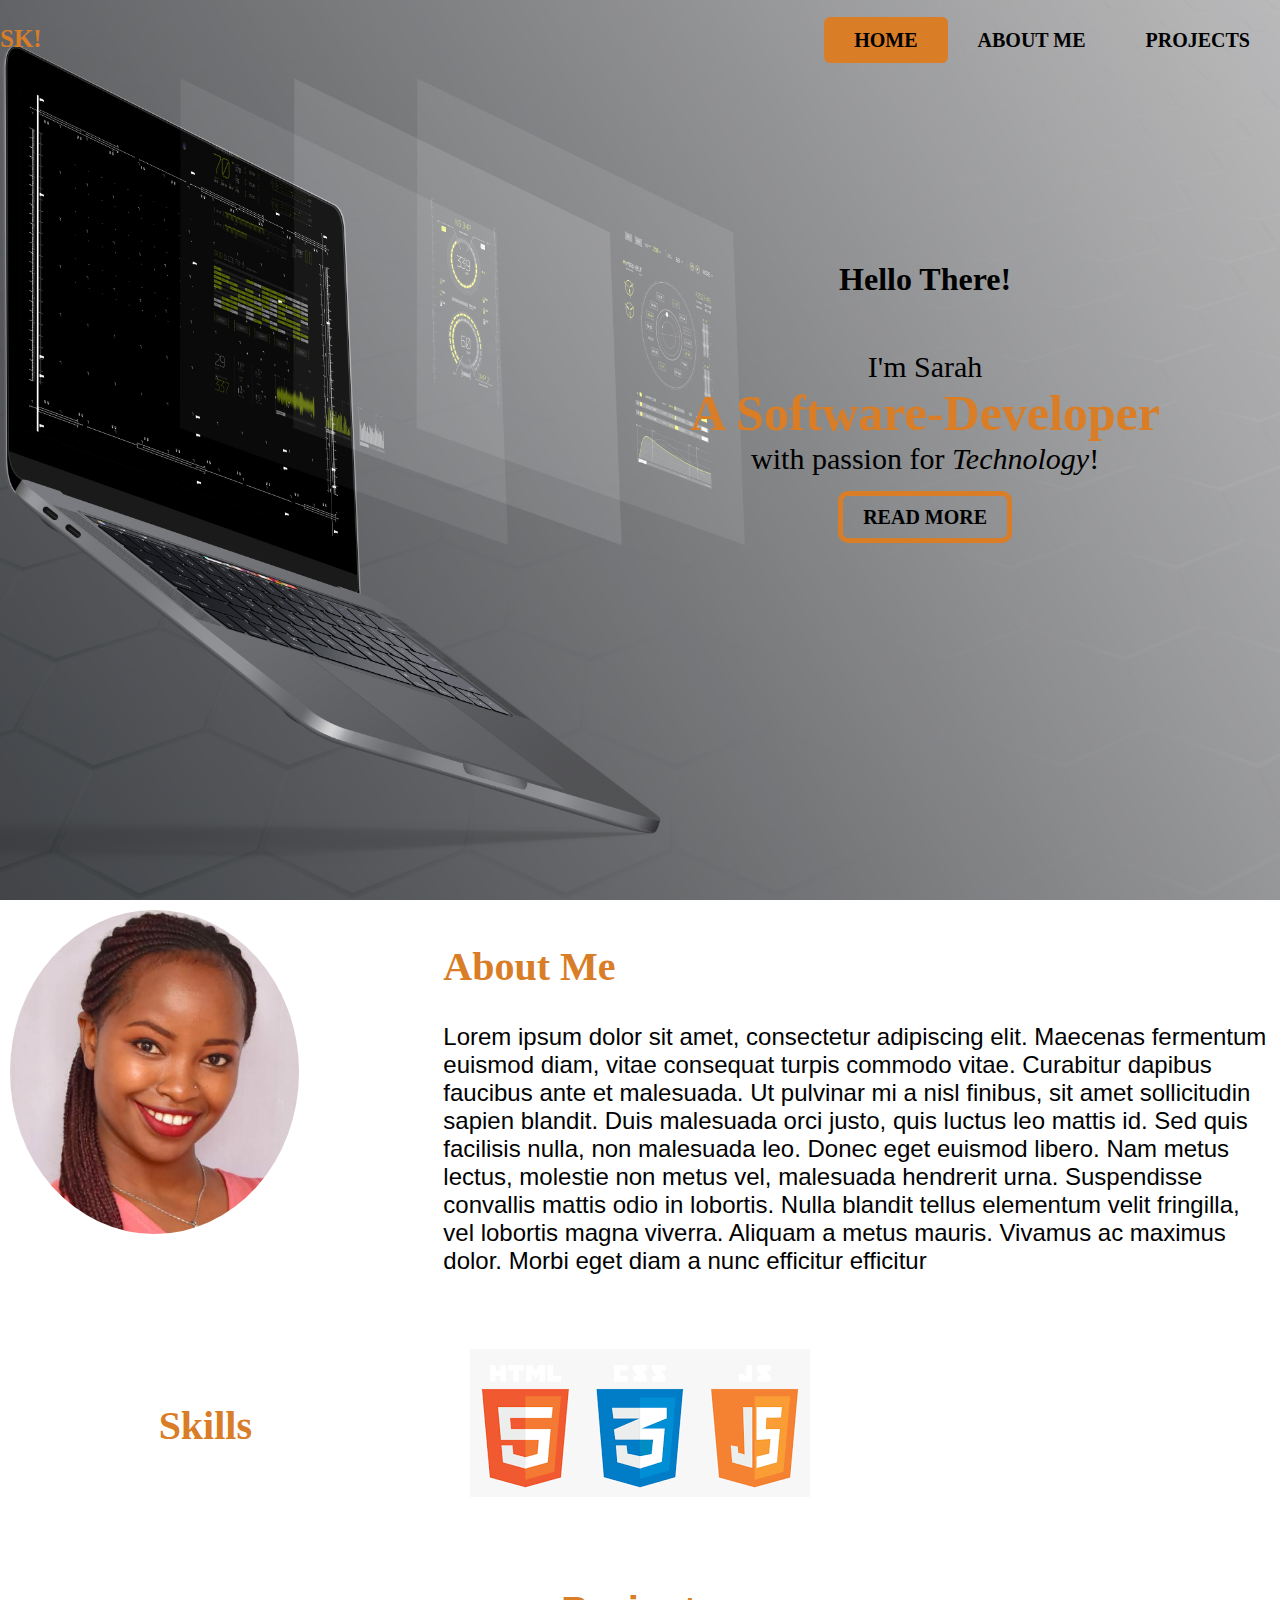
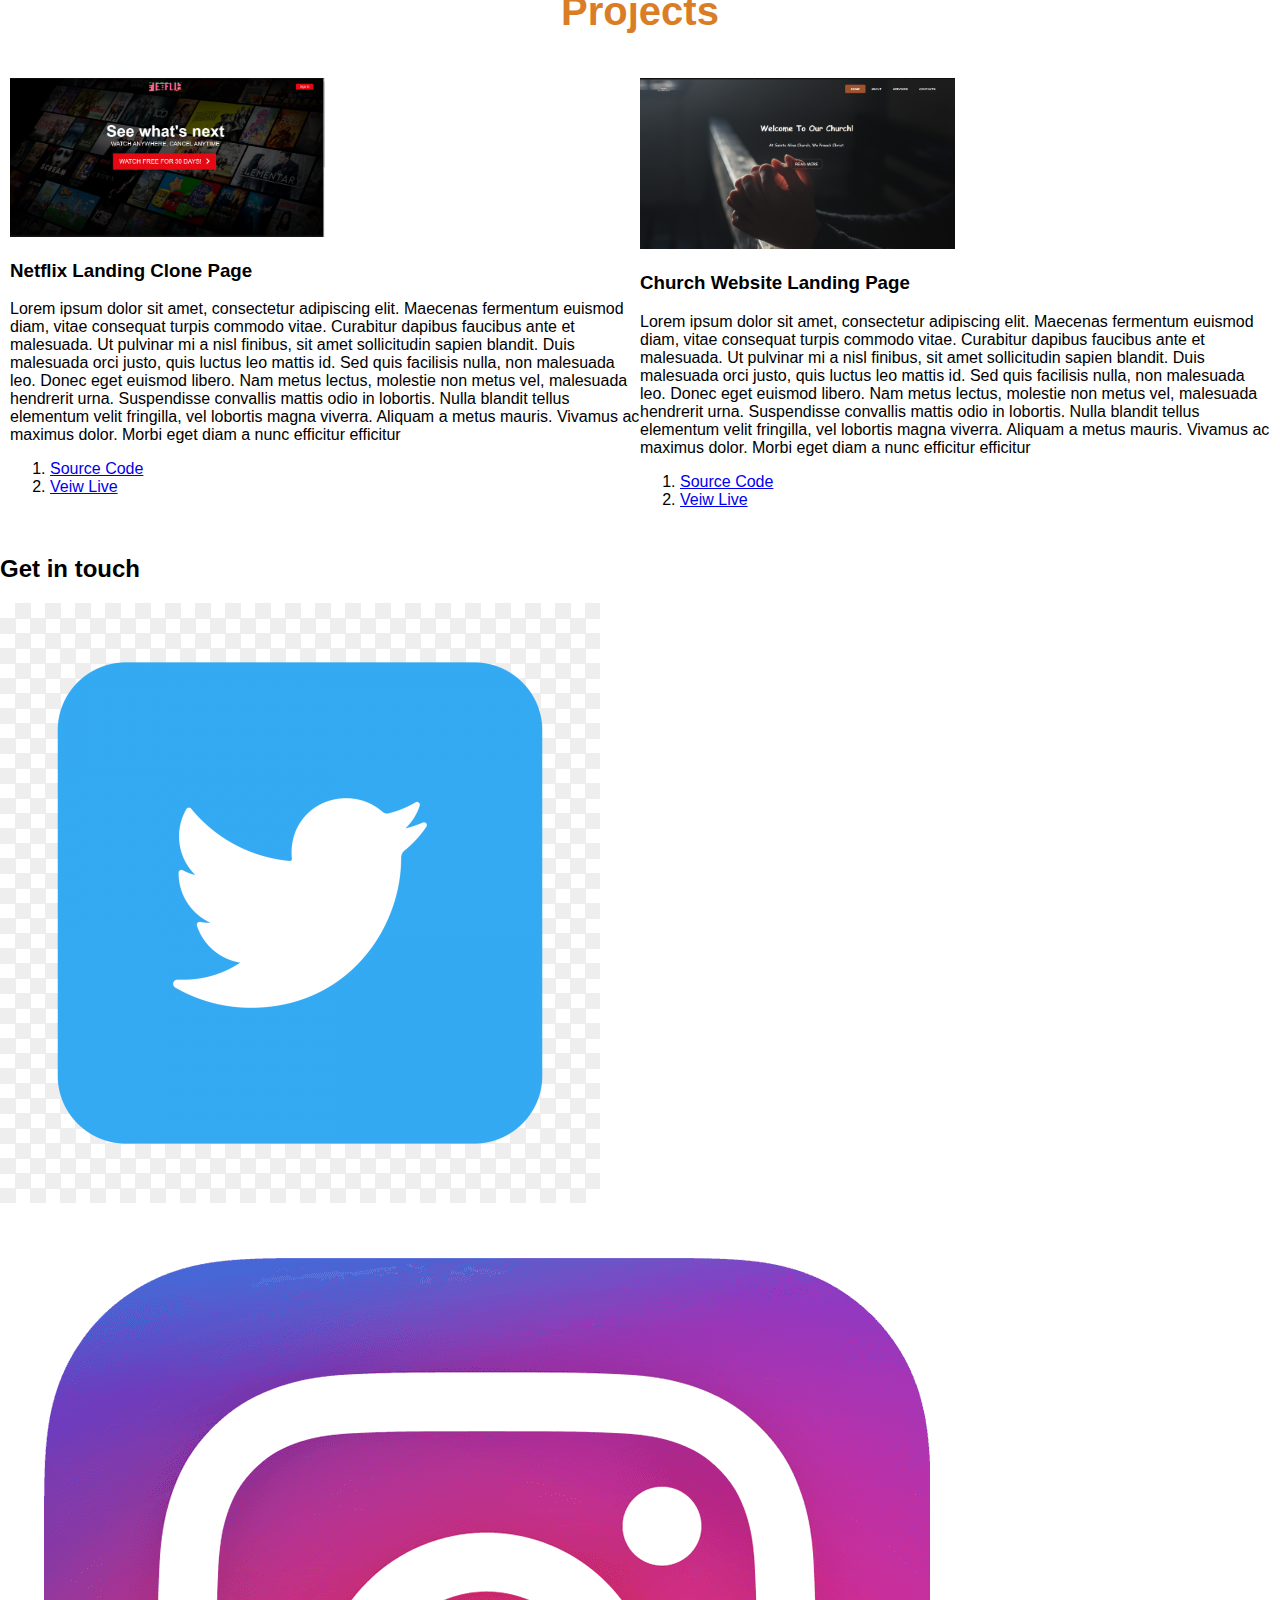
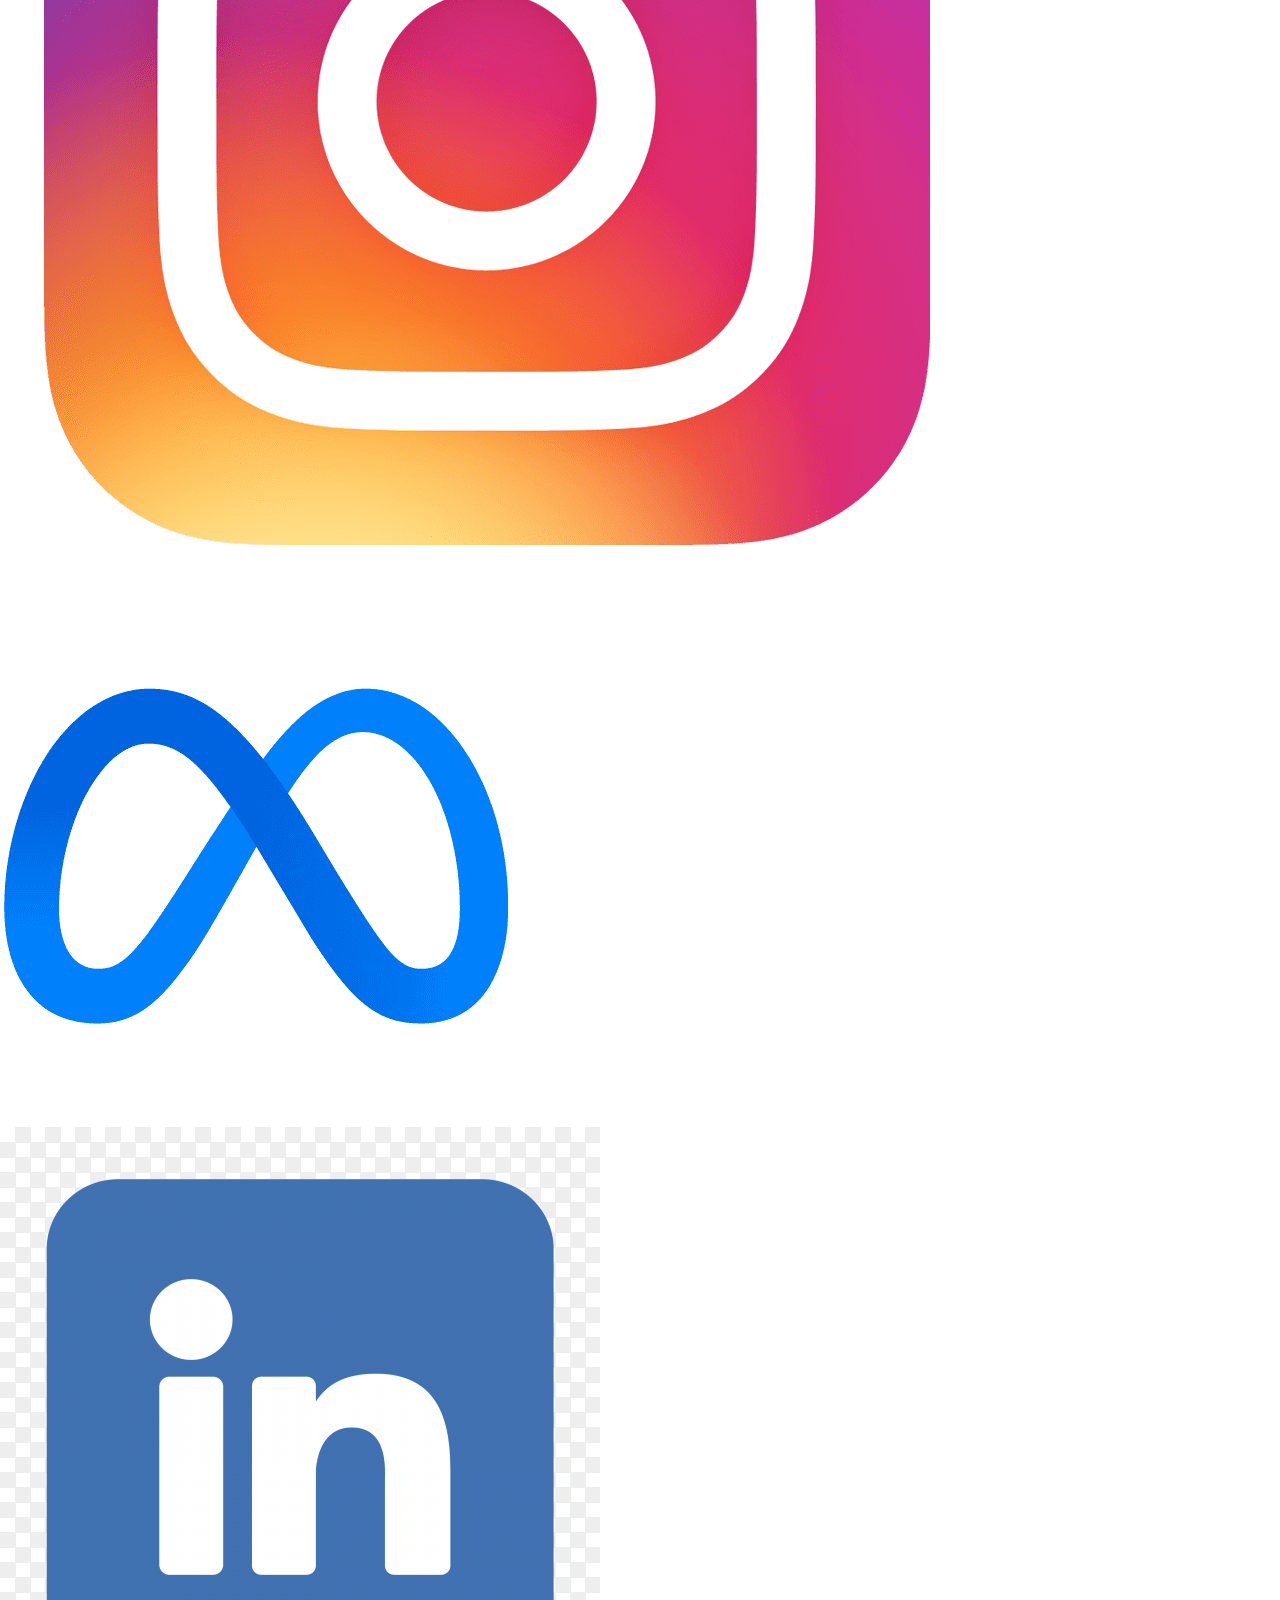
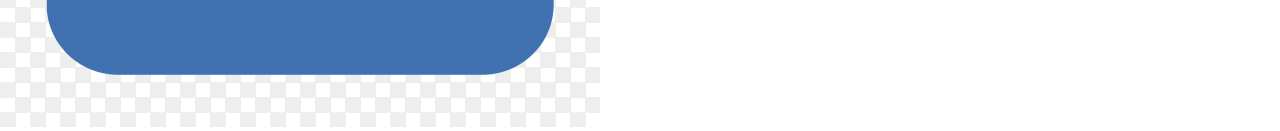
==== index.html @ 29fc0a35 "Add background on header and hover effect on about section" ====
<!DOCTYPE html>
<html lang="en">
<head>
    <meta charset="UTF-8">
    <meta http-equiv="X-UA-Compatible" content="IE=edge">
    <meta name="viewport" content="width=device-width, initial-scale=1.0">
    
    <link rel="stylesheet" href="/css/style.css" type="text/css">
    <title>Sarah Kamunya Portfolio</title>
</head>
<body>
<header id="top">
    <nav>
    <p class="logo">SK!</p>
        <ul>
       
        <li><a class="current" href="index.html"> Home</a></li>
        <li> <a href="about-me.html">About Me</a></li>
        <li><a href="projects.html">Projects</a></li>
        </ul>
    </nav>






<div class="top-content">

    <h1>Hello There! </h1>
    <p>I'm Sarah <br>
     <strong class="color"> A Software-Developer <br> </strong>  with passion for <em>Technology</em>!</p>
         <div class="btn">
            <a href="#" class="button">Read More</a>  
         </div>
</div>

</header>

<div class="about">
    <div class="my-img">
        <img src="image/img.jpg" alt="">
    </div>

   <div class="about-content"> 
       <h2><strong>About Me </strong></h2>

    <P>Lorem ipsum dolor sit amet, consectetur adipiscing elit. Maecenas fermentum euismod diam, vitae consequat turpis commodo vitae. Curabitur dapibus faucibus ante et malesuada. Ut pulvinar mi a nisl finibus, sit amet sollicitudin sapien blandit. Duis malesuada orci justo, quis luctus leo mattis id. Sed quis facilisis nulla, non malesuada leo. Donec eget euismod libero. Nam metus lectus, molestie non metus vel, malesuada hendrerit urna. Suspendisse convallis mattis odio in lobortis. Nulla blandit tellus elementum velit fringilla, vel lobortis magna viverra. Aliquam a metus mauris. Vivamus ac maximus dolor. Morbi eget diam a nunc efficitur efficitur</P>
   </div>
</div>

<div class="skills">
   <div><h2>Skills</h2> </div>

<div class="skills-img">

<img src="image/all.png" alt="">
</div>

</div>

<div class="projects">

    <div>
        <h2>Projects</h2>
    </div>


 <div class="project-box">  

    <div class="netflix">
        <img src="image/netflix.png" alt="">
        <h3>Netflix Landing Clone Page</h3>
        <p>Lorem ipsum dolor sit amet, consectetur adipiscing elit. Maecenas fermentum euismod diam, vitae consequat turpis commodo vitae. Curabitur dapibus faucibus ante et malesuada. Ut pulvinar mi a nisl finibus, sit amet sollicitudin sapien blandit. Duis malesuada orci justo, quis luctus leo mattis id. Sed quis facilisis nulla, non malesuada leo. Donec eget euismod libero. Nam metus lectus, molestie non metus vel, malesuada hendrerit urna. Suspendisse convallis mattis odio in lobortis. Nulla blandit tellus elementum velit fringilla, vel lobortis magna viverra. Aliquam a metus mauris. Vivamus ac maximus dolor. Morbi eget diam a nunc efficitur efficitur</p>
       
         <ol>
             <li><a href="url">Source Code</a></li>
             <li><a href="url">Veiw Live</a></li>
         </ol>

    </div>

    <div class="church">
        <img src="image/church.png" alt="">
        <h3>Church Website Landing Page</h3>
        <p>Lorem ipsum dolor sit amet, consectetur adipiscing elit. Maecenas fermentum euismod diam, vitae consequat turpis commodo vitae. Curabitur dapibus faucibus ante et malesuada. Ut pulvinar mi a nisl finibus, sit amet sollicitudin sapien blandit. Duis malesuada orci justo, quis luctus leo mattis id. Sed quis facilisis nulla, non malesuada leo. Donec eget euismod libero. Nam metus lectus, molestie non metus vel, malesuada hendrerit urna. Suspendisse convallis mattis odio in lobortis. Nulla blandit tellus elementum velit fringilla, vel lobortis magna viverra. Aliquam a metus mauris. Vivamus ac maximus dolor. Morbi eget diam a nunc efficitur efficitur</p>

        <ol>
            <li><a href="url">Source Code</a></li>
            <li><a href="url">Veiw Live</a></li>
        </ol>

    </div>

  </div>
</div>
  
<div class="contacts">

<h2>Get in touch</h2>

<div id="twitter-icon">
   <img src="image/twitter.png" alt="">
</div>

<div id="instagram-icon">
  <img src="image/insta.png" alt="">

</div>

<div id="meta-icon">
    <img src="image/meta.png" alt="">

</div>

<div id="in-icon">
    <img src="image/in.png" alt="">
</div>

</div>

</body>
</html>
---- css/style.css ----
body{
    margin: 0;
    padding: 0;
    font-family: sans-serif;
}

nav{
    position: absolute;
    top: 0;
    width: 100%;
    height: 100px;
    box-sizing :border-box;
    background: transparent;
    border: #c7c9c8;
}

nav ul{

    list-style: none;
    float: right;
    margin: 0;
    padding: 0;
    display: flex;
   
}

nav .logo{
    font-family: cursive;
    font-weight: bold;
    font-size: 25px;
    float: left;
    color: #d97d27;
}



nav ul li a {

    line-height: 80px;
    padding: 12px 30px;
    text-decoration: none;
    text-transform: uppercase;
    font-size: 20px;
    font-weight: bold;
    color: #000;
    font-family: cursive;
    

}

nav ul li a.current{
    background: #d97d27 ;
    border-radius: 6px;
}

nav ul li a:hover{

    background: #d97d27;
    border-radius: 6px;
}

.top-content{
    position: relative;
        float: right;
        display: flex;
        flex-direction: column;
        align-items: stretch;
        justify-content: center;
        text-align: center;
        padding: 0 20px ;
        margin: 100px;
        font-family: cursive;
        margin-top: 15rem;
        
        
}

#top{
    position: relative;
    background-image: url('/image/background.jpg');
    background-size: cover;
    background-position: center;   
    height: 100vh;
    width: 100%;
}

.top-content p {
    font-size: 30px;
}

.color{
    color: #d97d27;
    font-size: 50px;
  
   
}

.button{
    font-size: 20px;
    text-decoration: none;
    color: #000;
    border: #d97d27 5px solid;
    padding: 10px 20px;
    border-radius: 10px;
    margin: 2.5rem;
    text-transform: uppercase;
    font-weight: bold;
   
}

.button:hover{
    background-color: #d97d27;
}


.about div{
   
    padding: 10px;

}

 .about {

display: flex;

 }
 .about :hover{
     background-color: #636261;
 }


 .my-img{
     flex: 1
 }

 .about-content{
     flex: 2;
 }

 .my-img img{
    border-radius: 50%;
    width: 70%
 }
 

 .about-content h2{

    color: #d97d27;
    font-family: cursive;
    font-size: 40px;
    
 }

.about-content p{

font-size: x-large;
}


.skills{

    padding-top: 2.5rem;
    display: grid;
    grid-template-columns: repeat(3, 1fr);
    grid-gap: 1.5rem;
    align-items: center;
    justify-content: center;
    text-align: center;
    cursor: pointer;
}


.skills .html img{
    width: 100%;
}

.skills h2{
    color: #d97d27;
    font-weight: bold;
    font-family: cursive;
    font-size: 40px;
}


.projects{

    margin-top: 5.5rem;
}


.projects h2{

    color: #d97d27;
    font-size: 40px;
    text-align: center;
    font-weight: bold;
}

.netflix img{

    width:50%;
}


.church img{
    width: 50%;
}

.project-box{
    padding: 10px;
   
}

.project-box{
    display: flex;
}
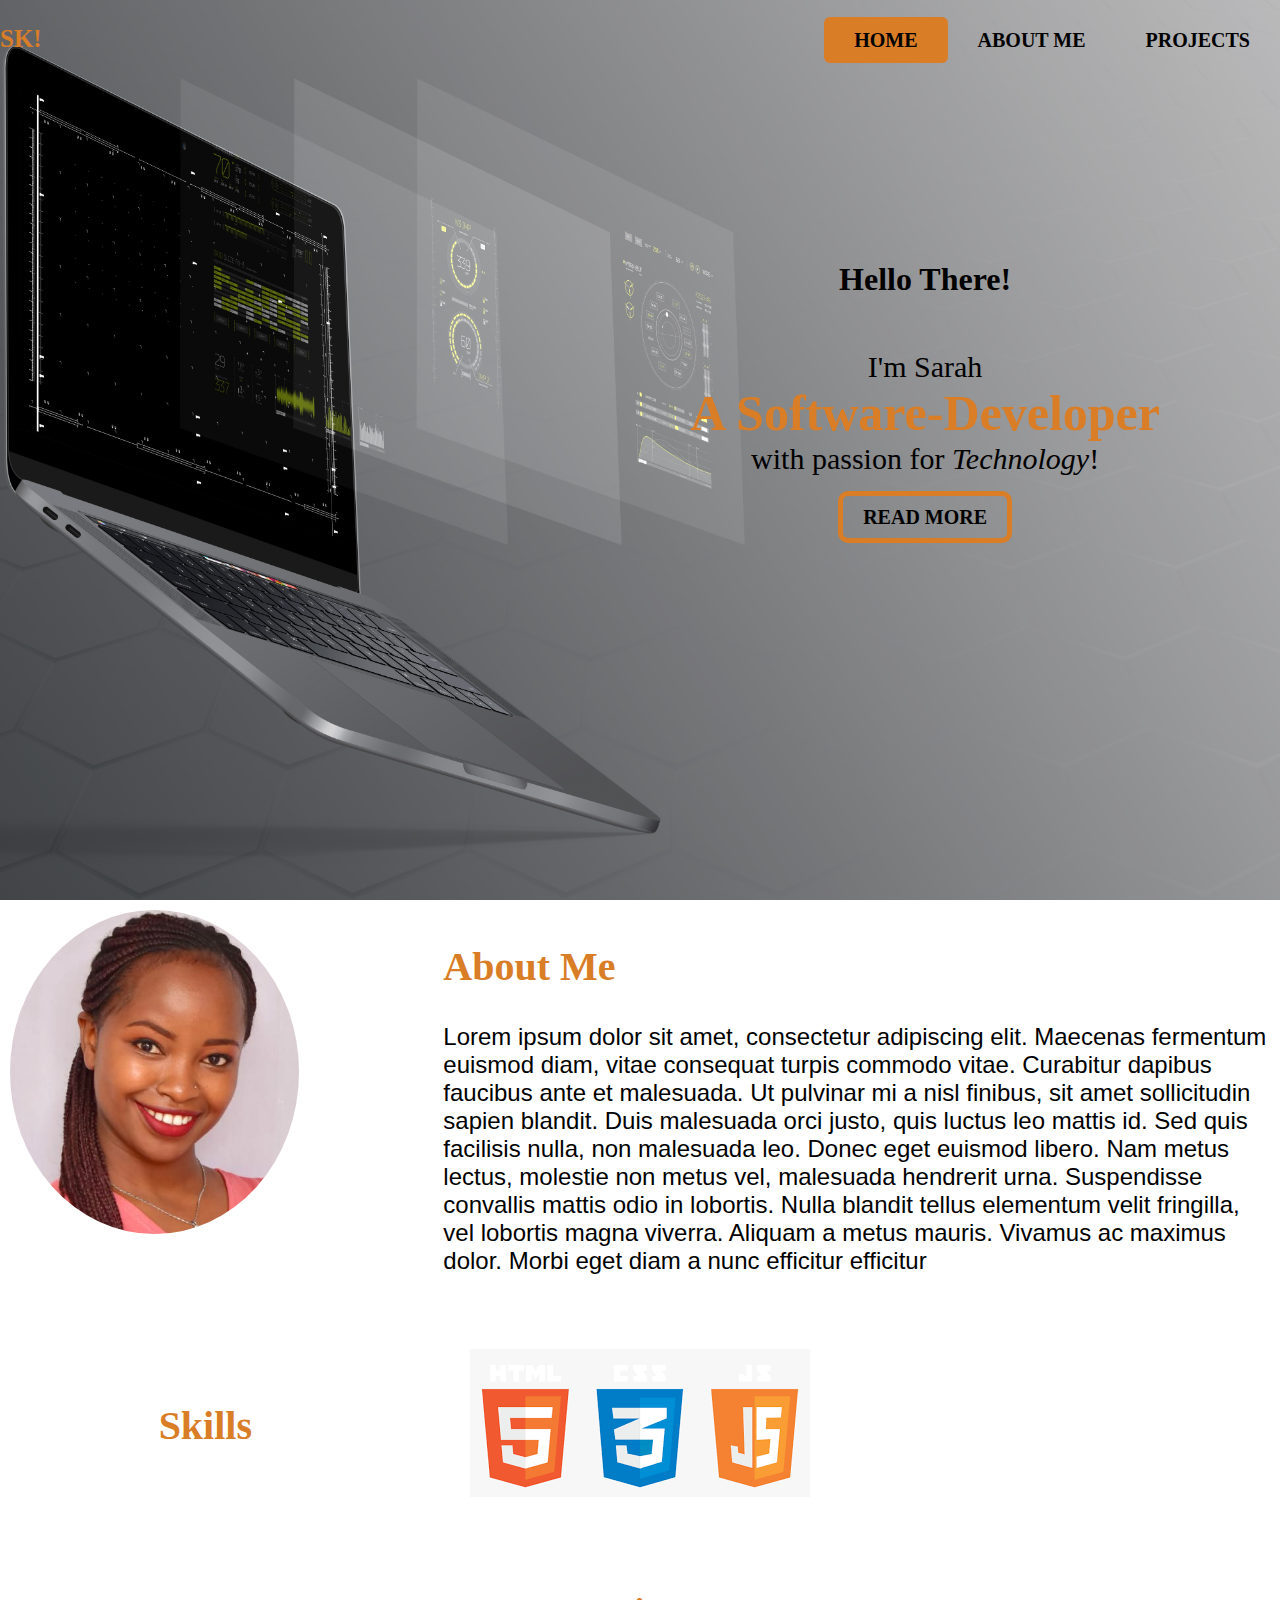
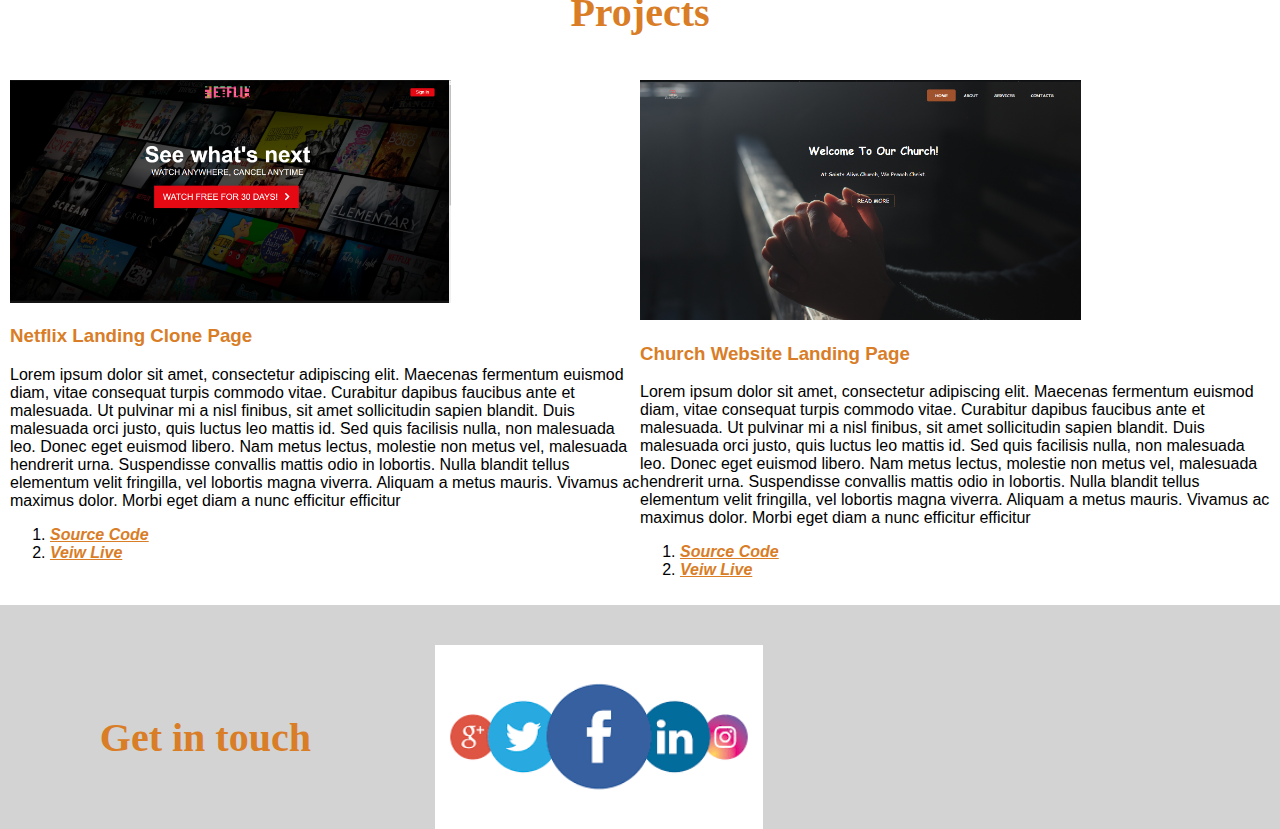
==== commit 1e51a469: "Add contacts image get in touch section, background color and hover effects on projects section" ====
--- a/index.html
+++ b/index.html
@@ -70,21 +70,31 @@
 
     <div class="netflix">
         <img src="image/netflix.png" alt="">
+
+        <div class="netflix-content">
         <h3>Netflix Landing Clone Page</h3>
         <p>Lorem ipsum dolor sit amet, consectetur adipiscing elit. Maecenas fermentum euismod diam, vitae consequat turpis commodo vitae. Curabitur dapibus faucibus ante et malesuada. Ut pulvinar mi a nisl finibus, sit amet sollicitudin sapien blandit. Duis malesuada orci justo, quis luctus leo mattis id. Sed quis facilisis nulla, non malesuada leo. Donec eget euismod libero. Nam metus lectus, molestie non metus vel, malesuada hendrerit urna. Suspendisse convallis mattis odio in lobortis. Nulla blandit tellus elementum velit fringilla, vel lobortis magna viverra. Aliquam a metus mauris. Vivamus ac maximus dolor. Morbi eget diam a nunc efficitur efficitur</p>
        
-         <ol>
+ 
+
+       <div class="link">
+        <ol>
              <li><a href="url">Source Code</a></li>
              <li><a href="url">Veiw Live</a></li>
          </ol>
 
+       </div> 
+
+    </div>
     </div>
 
     <div class="church">
         <img src="image/church.png" alt="">
+        <div class="church-content">
         <h3>Church Website Landing Page</h3>
         <p>Lorem ipsum dolor sit amet, consectetur adipiscing elit. Maecenas fermentum euismod diam, vitae consequat turpis commodo vitae. Curabitur dapibus faucibus ante et malesuada. Ut pulvinar mi a nisl finibus, sit amet sollicitudin sapien blandit. Duis malesuada orci justo, quis luctus leo mattis id. Sed quis facilisis nulla, non malesuada leo. Donec eget euismod libero. Nam metus lectus, molestie non metus vel, malesuada hendrerit urna. Suspendisse convallis mattis odio in lobortis. Nulla blandit tellus elementum velit fringilla, vel lobortis magna viverra. Aliquam a metus mauris. Vivamus ac maximus dolor. Morbi eget diam a nunc efficitur efficitur</p>
 
+      
         <ol>
             <li><a href="url">Source Code</a></li>
             <li><a href="url">Veiw Live</a></li>
@@ -94,27 +104,13 @@
 
   </div>
 </div>
+</div>
   
 <div class="contacts">
 
 <h2>Get in touch</h2>
 
-<div id="twitter-icon">
-   <img src="image/twitter.png" alt="">
-</div>
-
-<div id="instagram-icon">
-  <img src="image/insta.png" alt="">
-
-</div>
-
-<div id="meta-icon">
-    <img src="image/meta.png" alt="">
-
-</div>
-
-<div id="in-icon">
-    <img src="image/in.png" alt="">
+    <img src="image/contact.png" alt="">
 </div>
 
 </div>
--- a/css/style.css
+++ b/css/style.css
@@ -185,6 +185,7 @@
 .projects{
 
     margin-top: 5.5rem;
+
 }
 
 
@@ -194,16 +195,17 @@
     font-size: 40px;
     text-align: center;
     font-weight: bold;
+    font-family: cursive;
 }
 
 .netflix img{
 
-    width:50%;
+    width:70%;
 }
 
 
 .church img{
-    width: 50%;
+    width: 70%;
 }
 
 .project-box{
@@ -213,5 +215,51 @@
 
 .project-box{
     display: flex;
-}
-
+    
+}
+
+.contacts{
+
+    padding-top: 2.5rem;
+    display: grid;
+    grid-template-columns: repeat(3, 1fr);
+    grid-gap: 1.5rem;
+    align-items: center;
+    justify-content: center;
+    text-align: center;
+    cursor: pointer;
+  background-color: lightgray;
+}
+
+.contacts img{
+
+width: 80%;
+}
+
+.contacts h2{
+    color: #d97d27;
+    font-size: 40px;
+    font-family: cursive;
+}
+
+h3{
+    color: #d97d27;
+    
+}
+
+ol li a {
+    position: relative;
+    box-sizing :border-box;
+    background: transparent;
+    border: #c7c9c8;
+    text-decoration: none;
+    color: #d97d27;
+    text-decoration: underline;
+    font-weight: bold;
+    font-style: italic;
+}
+
+
+.project-box :hover{
+    background-color: lightgray;
+}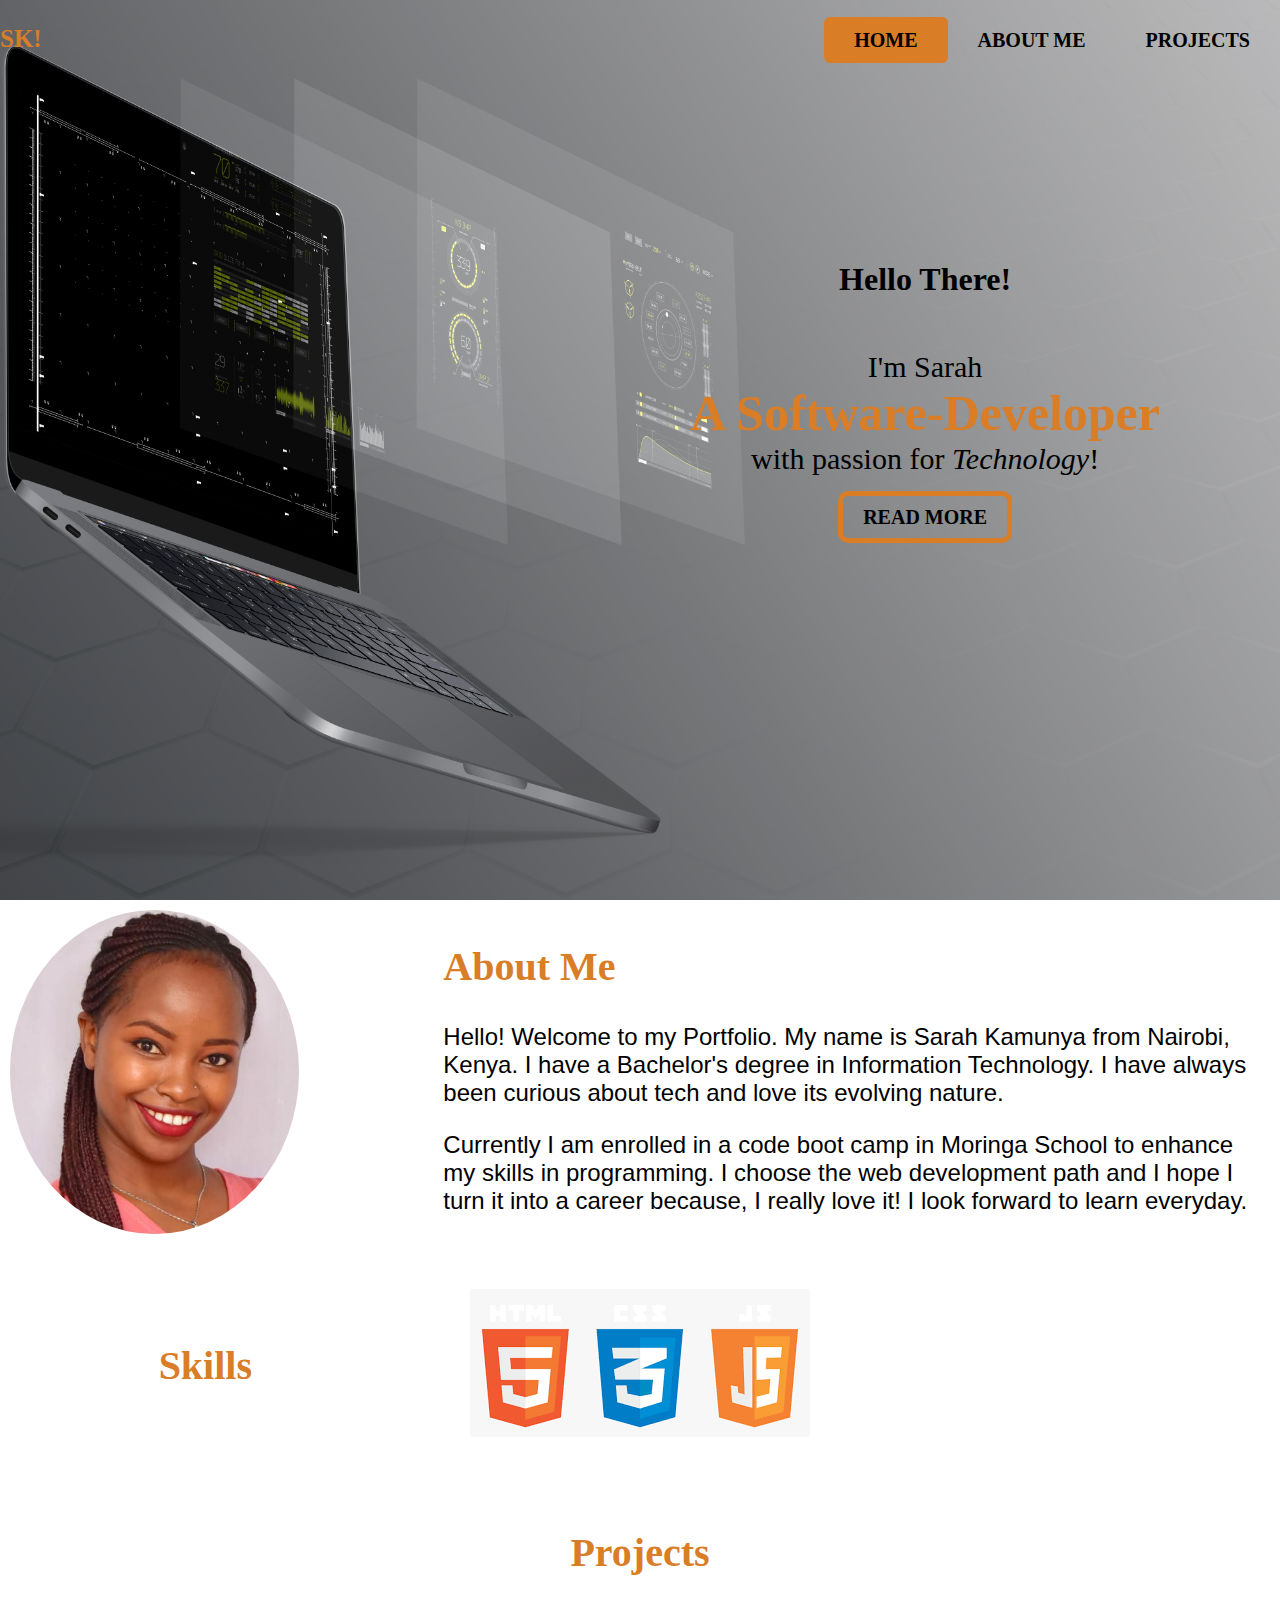
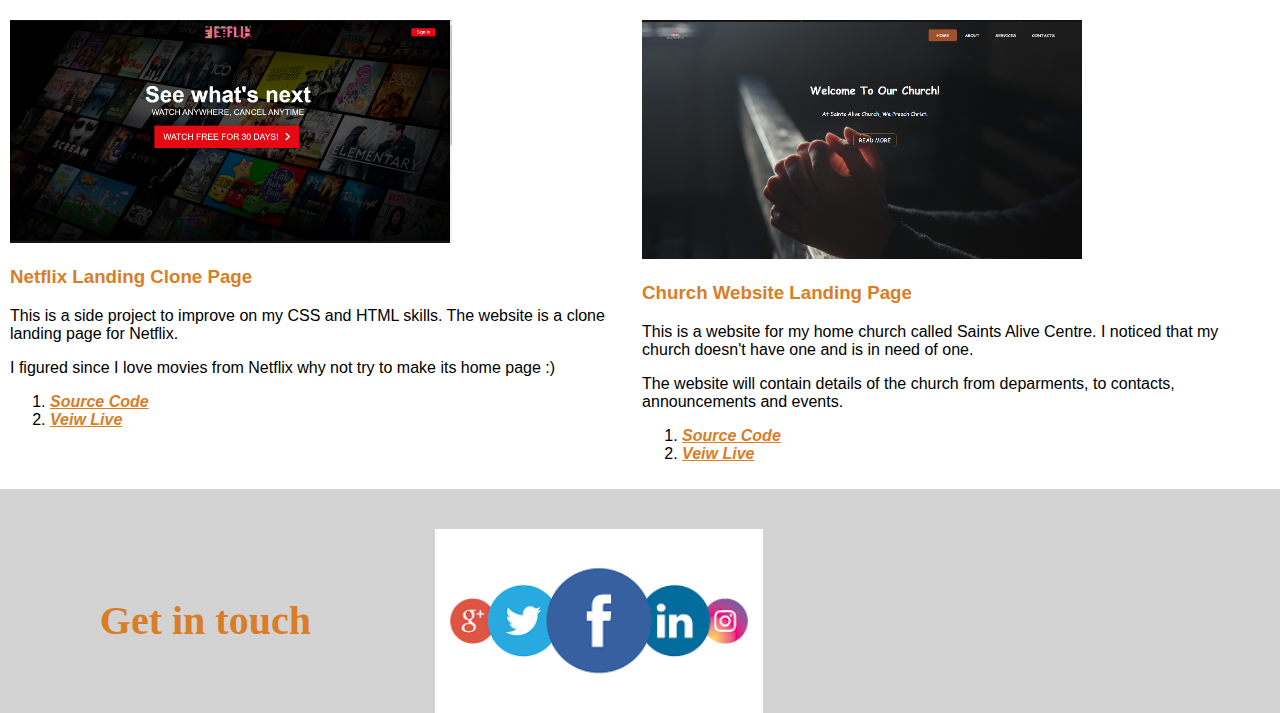
==== commit 4624b010: "Add text to README" ====
--- a/index.html
+++ b/index.html
@@ -45,7 +45,12 @@
    <div class="about-content"> 
        <h2><strong>About Me </strong></h2>
 
-    <P>Lorem ipsum dolor sit amet, consectetur adipiscing elit. Maecenas fermentum euismod diam, vitae consequat turpis commodo vitae. Curabitur dapibus faucibus ante et malesuada. Ut pulvinar mi a nisl finibus, sit amet sollicitudin sapien blandit. Duis malesuada orci justo, quis luctus leo mattis id. Sed quis facilisis nulla, non malesuada leo. Donec eget euismod libero. Nam metus lectus, molestie non metus vel, malesuada hendrerit urna. Suspendisse convallis mattis odio in lobortis. Nulla blandit tellus elementum velit fringilla, vel lobortis magna viverra. Aliquam a metus mauris. Vivamus ac maximus dolor. Morbi eget diam a nunc efficitur efficitur</P>
+    <P>
+       Hello! Welcome to my Portfolio. My name is Sarah Kamunya from Nairobi, Kenya. I have a Bachelor's degree in Information Technology.
+       I have always been curious about tech and love its evolving nature. </P>
+      <p> Currently I am enrolled in a code boot camp in Moringa School to enhance my skills in programming. 
+       I choose the web development path and I hope I turn it into a career because, I really love it! I look forward to learn everyday. 
+    </P>
    </div>
 </div>
 
@@ -73,13 +78,15 @@
 
         <div class="netflix-content">
         <h3>Netflix Landing Clone Page</h3>
-        <p>Lorem ipsum dolor sit amet, consectetur adipiscing elit. Maecenas fermentum euismod diam, vitae consequat turpis commodo vitae. Curabitur dapibus faucibus ante et malesuada. Ut pulvinar mi a nisl finibus, sit amet sollicitudin sapien blandit. Duis malesuada orci justo, quis luctus leo mattis id. Sed quis facilisis nulla, non malesuada leo. Donec eget euismod libero. Nam metus lectus, molestie non metus vel, malesuada hendrerit urna. Suspendisse convallis mattis odio in lobortis. Nulla blandit tellus elementum velit fringilla, vel lobortis magna viverra. Aliquam a metus mauris. Vivamus ac maximus dolor. Morbi eget diam a nunc efficitur efficitur</p>
+        <p>This is a side project to improve on my CSS and HTML skills. 
+            The website is a clone landing page for Netflix. </p>
+           <p> I figured since I love movies from Netflix why not try to make its home page :)</p>
        
  
 
        <div class="link">
         <ol>
-             <li><a href="url">Source Code</a></li>
+             <li><a href="https://github.com/SarahKamunya/Nextflix-Clone-LandingPage.git">Source Code</a></li>
              <li><a href="url">Veiw Live</a></li>
          </ol>
 
@@ -92,11 +99,17 @@
         <img src="image/church.png" alt="">
         <div class="church-content">
         <h3>Church Website Landing Page</h3>
-        <p>Lorem ipsum dolor sit amet, consectetur adipiscing elit. Maecenas fermentum euismod diam, vitae consequat turpis commodo vitae. Curabitur dapibus faucibus ante et malesuada. Ut pulvinar mi a nisl finibus, sit amet sollicitudin sapien blandit. Duis malesuada orci justo, quis luctus leo mattis id. Sed quis facilisis nulla, non malesuada leo. Donec eget euismod libero. Nam metus lectus, molestie non metus vel, malesuada hendrerit urna. Suspendisse convallis mattis odio in lobortis. Nulla blandit tellus elementum velit fringilla, vel lobortis magna viverra. Aliquam a metus mauris. Vivamus ac maximus dolor. Morbi eget diam a nunc efficitur efficitur</p>
+        <p>This is a website for my home church called Saints Alive Centre. 
+            I noticed that my church doesn't have one and is in need of one.</p>
+
+            <p>
+                The website will contain details of the church from deparments, to contacts, announcements and events.
+
+        </p>
 
       
         <ol>
-            <li><a href="url">Source Code</a></li>
+            <li><a href="https://github.com/SarahKamunya/Church-Website--LandingPage-.git">Source Code</a></li>
             <li><a href="url">Veiw Live</a></li>
         </ol>
 
